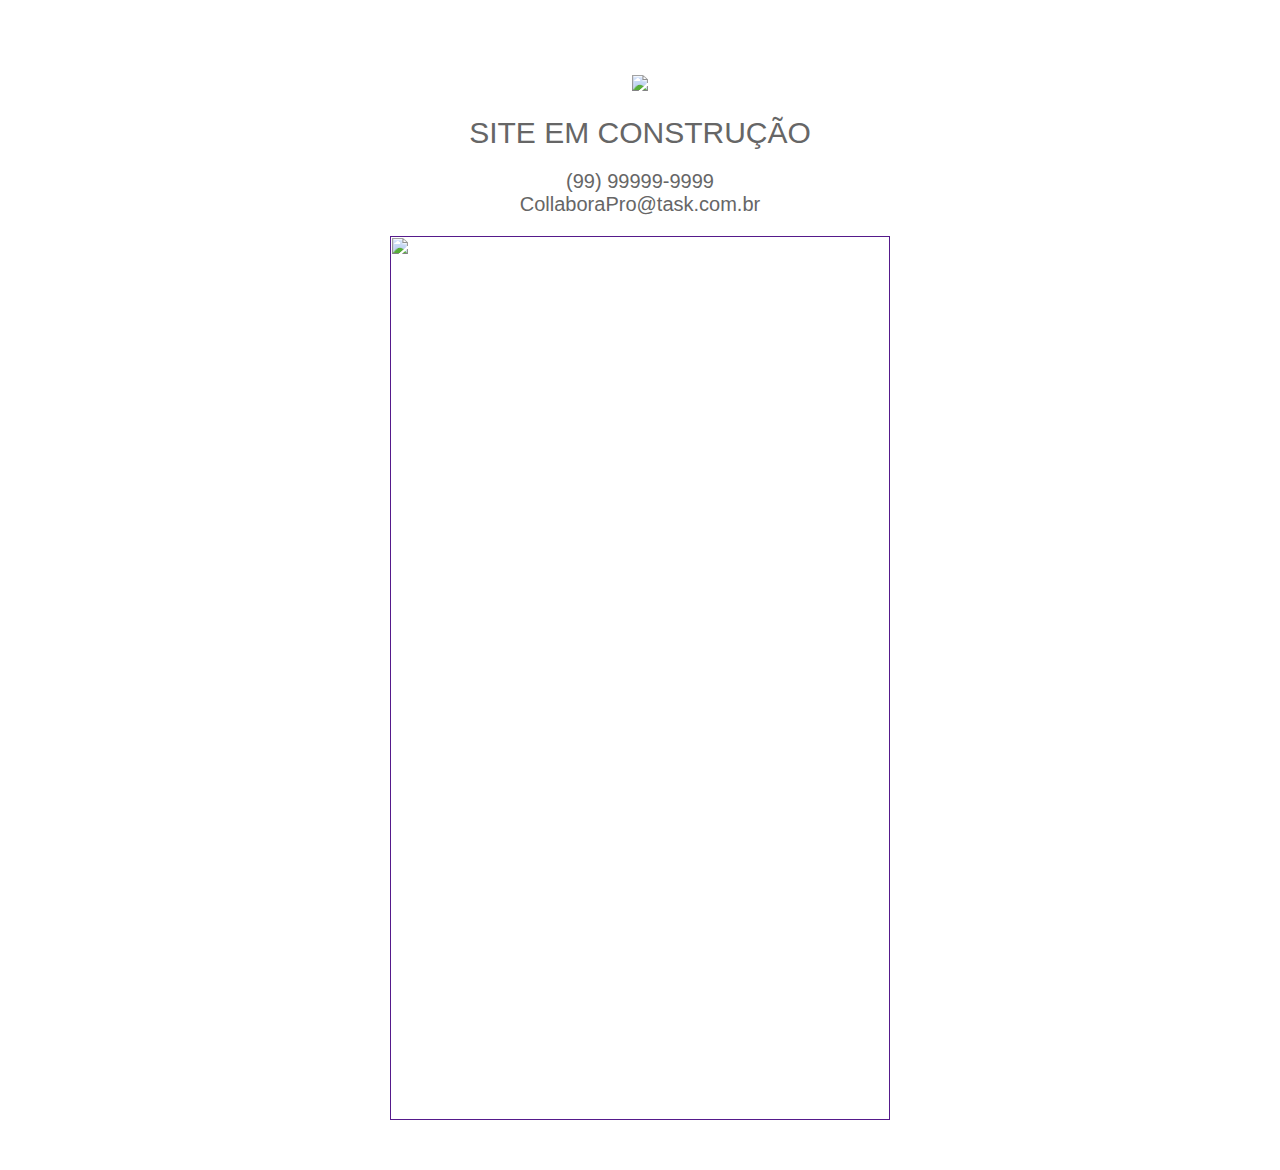
==== about.html @ c07c27ef "Versão 1.2.1" ====
<style>
    body{
      font-family: 'Titillium Web', sans-serif;
      color: #666666;
      text-align: center;
    }
    .box{
      background-color: #fff;
      width: 500px;
      margin: 50px auto;
    }
    #title {
      font-size: 30px;
      margin-top: 25px;
    }
    #descricao{
      font-size:20px;
      margin: 20px auto;
    }
    #logo {
      margin-top: 25px;
      max-width: 365px;
      height: auto;
    }
    #logo-task {
      width: 100%;
    }
  </style>
</head>
<body>
  <div class="box">
    <img src="logo.png" id="logo">
    <div id="title">
      SITE EM CONSTRUÇÃO
    </div>
    <div id="descricao">
      (99) 99999-9999<br>
      CollaboraPro@task.com.br
    </div>
    <a href="" target="_blank">
      <img src="https://www.andrefelizardo.com.br/blog/wp-content/uploads/2015/11/em_construcao1.jpg" id="logo-task">
    </a>
  </div>
</body>
</html>
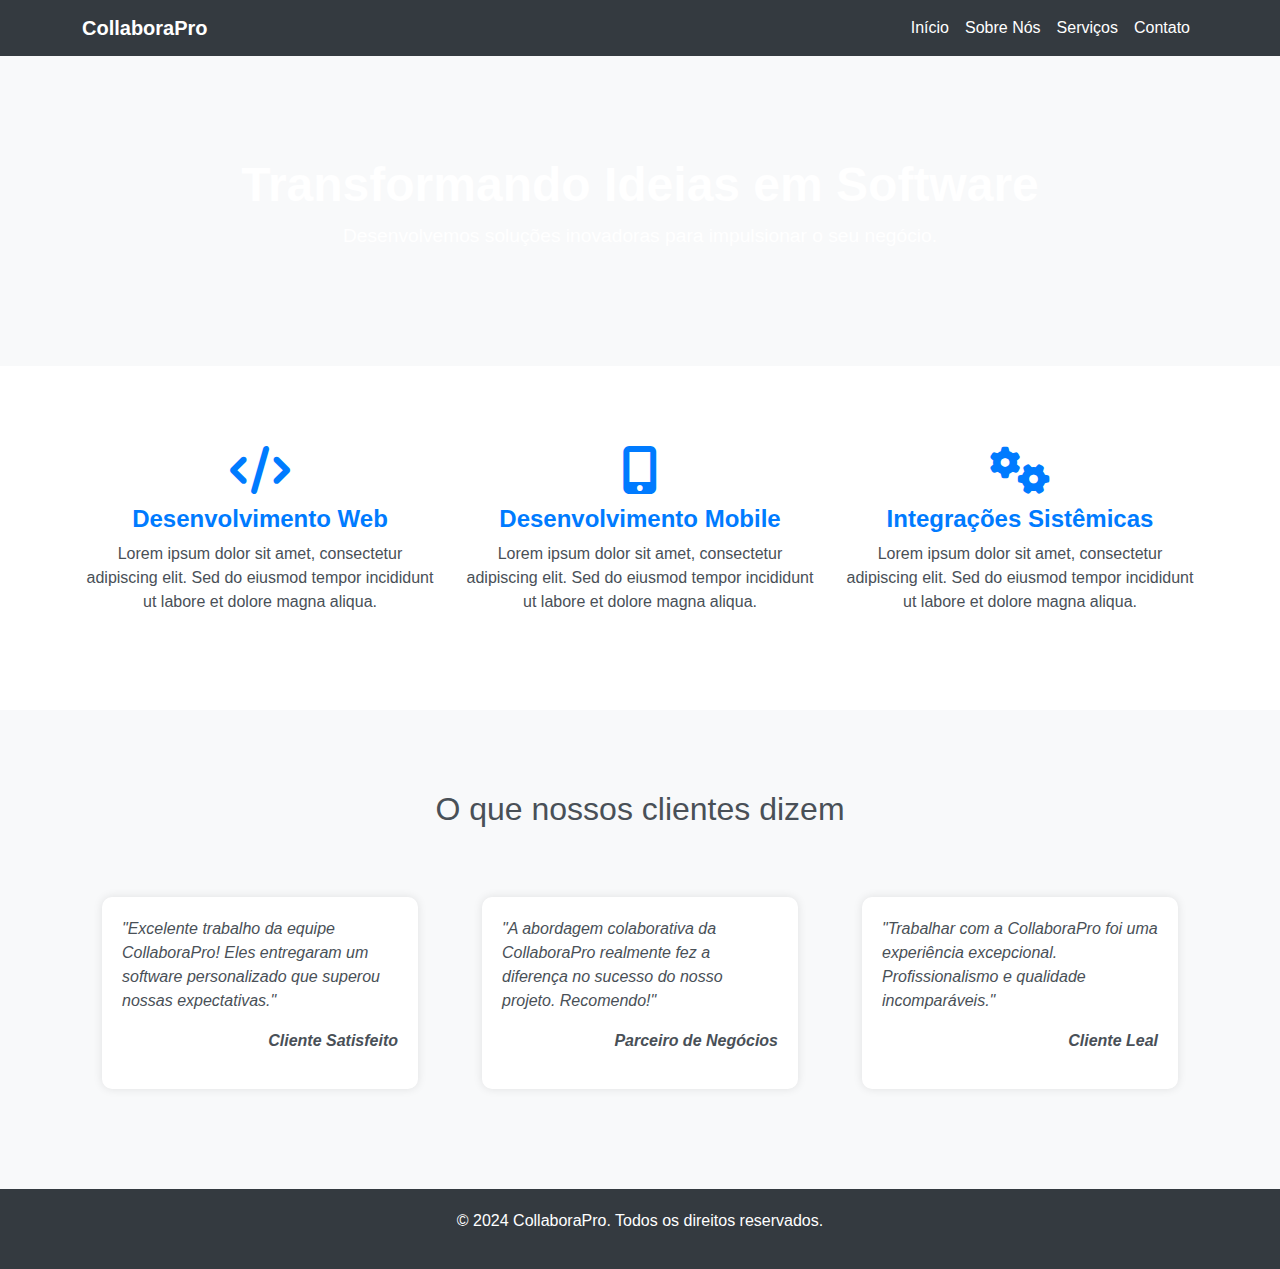
==== commit 507c46aa: "Versão 1.5" ====
--- a/about.html
+++ b/about.html
@@ -1,45 +1,196 @@
-<style>
-    body{
-      font-family: 'Titillium Web', sans-serif;
-      color: #666666;
-      text-align: center;
-    }
-    .box{
-      background-color: #fff;
-      width: 500px;
-      margin: 50px auto;
-    }
-    #title {
-      font-size: 30px;
-      margin-top: 25px;
-    }
-    #descricao{
-      font-size:20px;
-      margin: 20px auto;
-    }
-    #logo {
-      margin-top: 25px;
-      max-width: 365px;
-      height: auto;
-    }
-    #logo-task {
-      width: 100%;
-    }
-  </style>
+<!DOCTYPE html>
+<html lang="pt-br">
+
+<head>
+    <meta charset="UTF-8">
+    <meta name="viewport" content="width=device-width, initial-scale=1">
+    <title>CollaboraPro - Desenvolvimento de Software</title>
+    <link rel="stylesheet" href="https://cdn.jsdelivr.net/npm/bootstrap@5.0.2/dist/css/bootstrap.min.css">
+    <link rel="stylesheet" href="https://cdnjs.cloudflare.com/ajax/libs/font-awesome/6.0.0/css/all.min.css">
+    <style>
+        body {
+            font-family: 'Arial', sans-serif;
+            background-color: #f8f9fa;
+            color: #495057;
+        }
+
+        .navbar {
+            background-color: #343a40;
+        }
+
+        .navbar-dark .navbar-toggler-icon {
+            background-color: #fff;
+        }
+
+        .navbar-brand {
+            color: #fff;
+            font-weight: bold;
+        }
+
+        .navbar-nav .nav-link {
+            color: #fff;
+        }
+
+        .navbar-toggler {
+            border-color: #fff;
+        }
+
+        .jumbotron {
+            background: url('https://via.placeholder.com/1920x500') center/cover no-repeat;
+            color: #fff;
+            text-align: center;
+            padding: 100px 0;
+            margin-bottom: 0;
+        }
+
+        .jumbotron h1 {
+            font-size: 3rem;
+            font-weight: bold;
+        }
+
+        .jumbotron p {
+            font-size: 1.2rem;
+        }
+
+        .services {
+            background-color: #fff;
+            padding: 80px 0;
+        }
+
+        .service-icon {
+            font-size: 3rem;
+            color: #007bff;
+        }
+
+        .service-title {
+            font-size: 1.5rem;
+            font-weight: bold;
+            color: #007bff;
+            margin-top: 10px;
+        }
+
+        .testimonials {
+            background-color: #f8f9fa;
+            padding: 80px 0;
+        }
+
+        .testimonial {
+            background-color: #fff;
+            padding: 20px;
+            border-radius: 10px;
+            margin: 20px;
+            box-shadow: 0 0 10px rgba(0, 0, 0, 0.1);
+        }
+
+        .testimonial p {
+            font-style: italic;
+        }
+
+        footer {
+            background-color: #343a40;
+            color: #fff;
+            text-align: center;
+            padding: 20px 0;
+        }
+    </style>
 </head>
+
 <body>
-  <div class="box">
-    <img src="logo.png" id="logo">
-    <div id="title">
-      SITE EM CONSTRUÇÃO
+
+    <!-- Navbar -->
+    <nav class="navbar navbar-expand-lg navbar-dark">
+        <div class="container">
+            <a class="navbar-brand" href="#">CollaboraPro</a>
+            <button class="navbar-toggler" type="button" data-bs-toggle="collapse" data-bs-target="#navbarNav"
+                aria-controls="navbarNav" aria-expanded="false" aria-label="Toggle navigation">
+                <span class="navbar-toggler-icon"></span>
+            </button>
+            <div class="collapse navbar-collapse" id="navbarNav">
+                <ul class="navbar-nav ms-auto">
+                    <li class="nav-item">
+                        <a class="nav-link" href="#">Início</a>
+                    </li>
+                    <li class="nav-item">
+                        <a class="nav-link" href="#">Sobre Nós</a>
+                    </li>
+                    <li class="nav-item">
+                        <a class="nav-link" href="#">Serviços</a>
+                    </li>
+                    <li class="nav-item">
+                        <a class="nav-link" href="#">Contato</a>
+                    </li>
+                </ul>
+            </div>
+        </div>
+    </nav>
+
+    <!-- Jumbotron -->
+    <div class="jumbotron">
+        <div class="container">
+            <h1 class="display-2">Transformando Ideias em Software</h1>
+            <p class="lead">Desenvolvemos soluções inovadoras para impulsionar o seu negócio.</p>
+        </div>
     </div>
-    <div id="descricao">
-      (99) 99999-9999<br>
-      CollaboraPro@task.com.br
+
+    <!-- Services Section -->
+    <div class="services">
+        <div class="container">
+            <div class="row text-center">
+                <div class="col-md-4">
+                    <i class="fas fa-code service-icon"></i>
+                    <h3 class="service-title">Desenvolvimento Web</h3>
+                    <p>Lorem ipsum dolor sit amet, consectetur adipiscing elit. Sed do eiusmod tempor incididunt ut labore et dolore magna aliqua.</p>
+                </div>
+                <div class="col-md-4">
+                    <i class="fas fa-mobile-alt service-icon"></i>
+                    <h3 class="service-title">Desenvolvimento Mobile</h3>
+                    <p>Lorem ipsum dolor sit amet, consectetur adipiscing elit. Sed do eiusmod tempor incididunt ut labore et dolore magna aliqua.</p>
+                </div>
+                <div class="col-md-4">
+                    <i class="fas fa-cogs service-icon"></i>
+                    <h3 class="service-title">Integrações Sistêmicas</h3>
+                    <p>Lorem ipsum dolor sit amet, consectetur adipiscing elit. Sed do eiusmod tempor incididunt ut labore et dolore magna aliqua.</p>
+                </div>
+            </div>
+        </div>
     </div>
-    <a href="" target="_blank">
-      <img src="https://www.andrefelizardo.com.br/blog/wp-content/uploads/2015/11/em_construcao1.jpg" id="logo-task">
-    </a>
-  </div>
+
+    <!-- Testimonials Section -->
+    <div class="testimonials">
+        <div class="container">
+            <h2 class="text-center mb-5">O que nossos clientes dizem</h2>
+            <div class="row">
+                <div class="col-md-4">
+                    <div class="testimonial">
+                        <p>"Excelente trabalho da equipe CollaboraPro! Eles entregaram um software personalizado que superou nossas expectativas."</p>
+                        <p class="text-end"><strong>Cliente Satisfeito</strong></p>
+                    </div>
+                </div>
+                <div class="col-md-4">
+                    <div class="testimonial">
+                        <p>"A abordagem colaborativa da CollaboraPro realmente fez a diferença no sucesso do nosso projeto. Recomendo!"</p>
+                        <p class="text-end"><strong>Parceiro de Negócios</strong></p>
+                    </div>
+                </div>
+                <div class="col-md-4">
+                    <div class="testimonial">
+                        <p>"Trabalhar com a CollaboraPro foi uma experiência excepcional. Profissionalismo e qualidade incomparáveis."</p>
+                        <p class="text-end"><strong>Cliente Leal</strong></p>
+                    </div>
+                </div>
+            </div>
+        </div>
+    </div>
+
+    <!-- Footer -->
+    <footer>
+        <div class="container">
+            <p>&copy; 2024 CollaboraPro. Todos os direitos reservados.</p>
+        </div>
+    </footer>
+
+    <!-- Scripts -->
+    <script src="https://cdn.jsdelivr.net/npm/bootstrap@5.0.2/dist/js/bootstrap.bundle.min.js"></script>
 </body>
-</html>+
+</html>
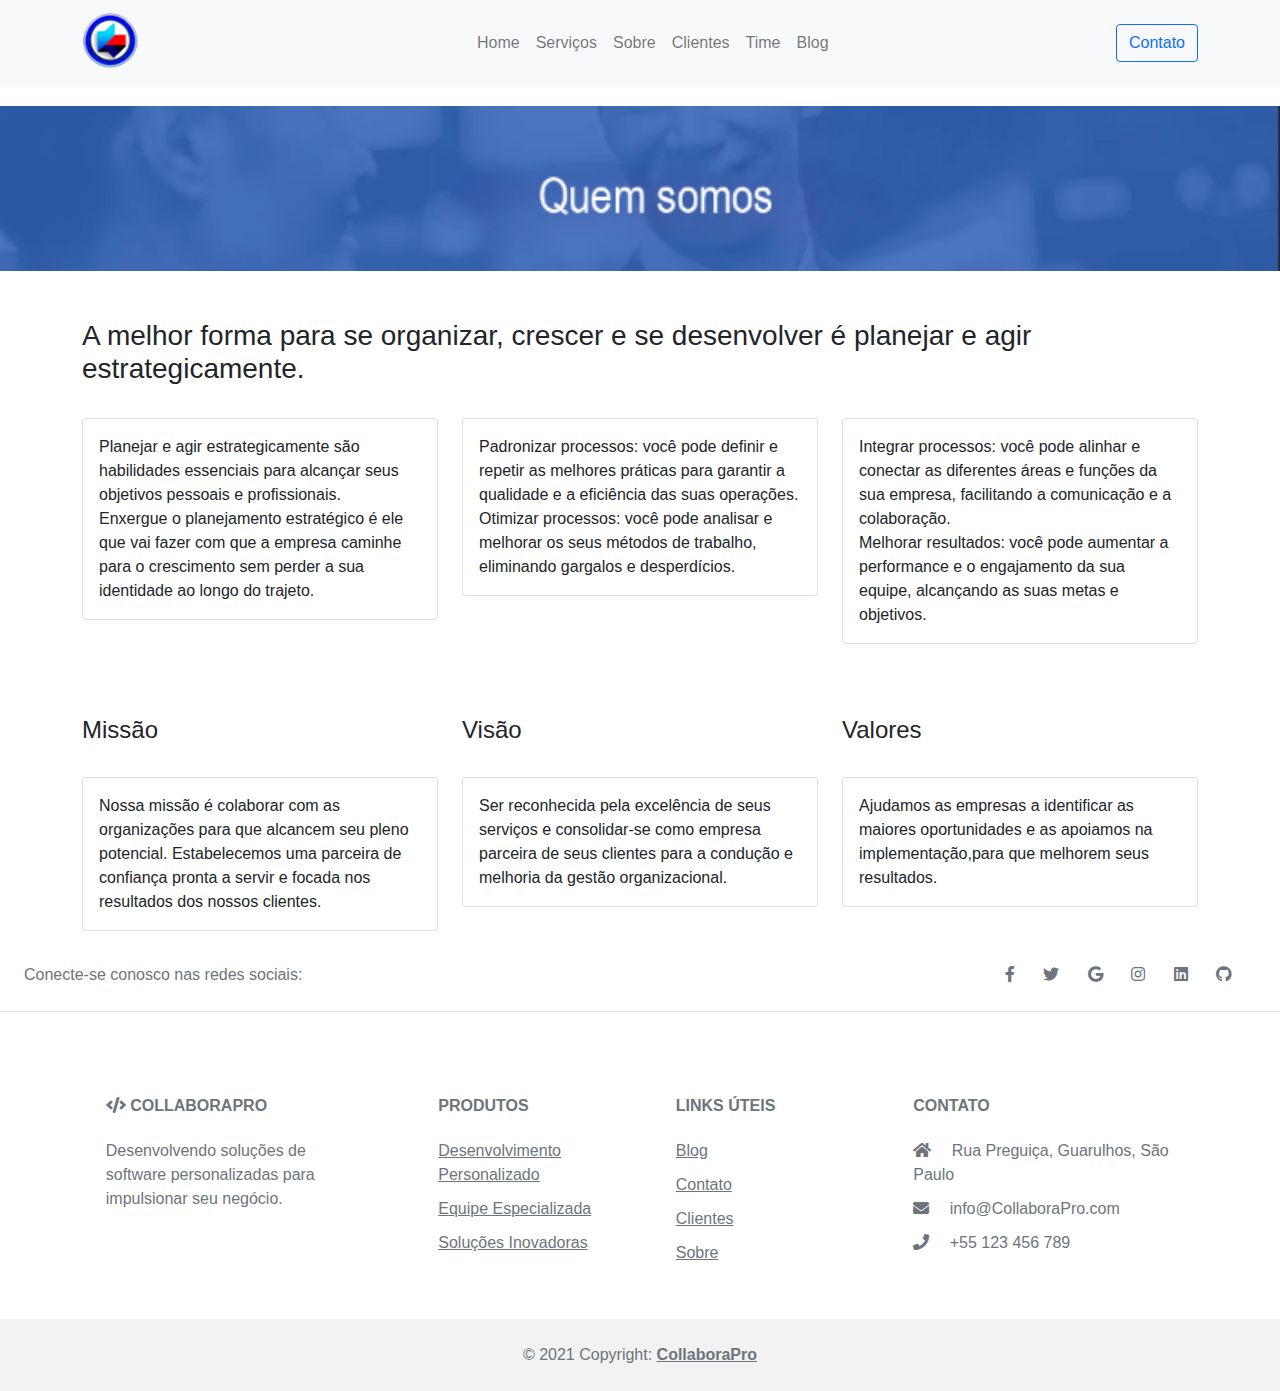
==== commit 2d57a75c: "Versão beta" ====
--- a/about.html
+++ b/about.html
@@ -3,194 +3,222 @@
 
 <head>
     <meta charset="UTF-8">
-    <meta name="viewport" content="width=device-width, initial-scale=1">
-    <title>CollaboraPro - Desenvolvimento de Software</title>
-    <link rel="stylesheet" href="https://cdn.jsdelivr.net/npm/bootstrap@5.0.2/dist/css/bootstrap.min.css">
-    <link rel="stylesheet" href="https://cdnjs.cloudflare.com/ajax/libs/font-awesome/6.0.0/css/all.min.css">
-    <style>
-        body {
-            font-family: 'Arial', sans-serif;
-            background-color: #f8f9fa;
-            color: #495057;
-        }
-
-        .navbar {
-            background-color: #343a40;
-        }
-
-        .navbar-dark .navbar-toggler-icon {
-            background-color: #fff;
-        }
-
-        .navbar-brand {
-            color: #fff;
-            font-weight: bold;
-        }
-
-        .navbar-nav .nav-link {
-            color: #fff;
-        }
-
-        .navbar-toggler {
-            border-color: #fff;
-        }
-
-        .jumbotron {
-            background: url('https://via.placeholder.com/1920x500') center/cover no-repeat;
-            color: #fff;
-            text-align: center;
-            padding: 100px 0;
-            margin-bottom: 0;
-        }
-
-        .jumbotron h1 {
-            font-size: 3rem;
-            font-weight: bold;
-        }
-
-        .jumbotron p {
-            font-size: 1.2rem;
-        }
-
-        .services {
-            background-color: #fff;
-            padding: 80px 0;
-        }
-
-        .service-icon {
-            font-size: 3rem;
-            color: #007bff;
-        }
-
-        .service-title {
-            font-size: 1.5rem;
-            font-weight: bold;
-            color: #007bff;
-            margin-top: 10px;
-        }
-
-        .testimonials {
-            background-color: #f8f9fa;
-            padding: 80px 0;
-        }
-
-        .testimonial {
-            background-color: #fff;
-            padding: 20px;
-            border-radius: 10px;
-            margin: 20px;
-            box-shadow: 0 0 10px rgba(0, 0, 0, 0.1);
-        }
-
-        .testimonial p {
-            font-style: italic;
-        }
-
-        footer {
-            background-color: #343a40;
-            color: #fff;
-            text-align: center;
-            padding: 20px 0;
-        }
-    </style>
+    <meta name="viewport" content="width=device-width, initial-scale=1.0">
+    <title>Sua Empresa - Desenvolvimento de Software</title>
+    <link rel="stylesheet" href="css/bootstrap.min.css">
+    <link rel="stylesheet" href="https://cdnjs.cloudflare.com/ajax/libs/font-awesome/5.15.3/css/all.min.css"
+        integrity="sha512-...." crossorigin="anonymous" referrerpolicy="no-referrer" />
+    <link rel="stylesheet" href="About.css">
 </head>
 
 <body>
 
-    <!-- Navbar -->
-    <nav class="navbar navbar-expand-lg navbar-dark">
+    <nav class="navbar navbar-expand-lg navbar-light bg-light">
         <div class="container">
-            <a class="navbar-brand" href="#">CollaboraPro</a>
+            <a class="navbar-brand me-5" href="#">
+                <img src="img/Logo sem fundo.png" alt="Logo" height="60">
+            </a>
             <button class="navbar-toggler" type="button" data-bs-toggle="collapse" data-bs-target="#navbarNav"
                 aria-controls="navbarNav" aria-expanded="false" aria-label="Toggle navigation">
                 <span class="navbar-toggler-icon"></span>
             </button>
             <div class="collapse navbar-collapse" id="navbarNav">
-                <ul class="navbar-nav ms-auto">
-                    <li class="nav-item">
-                        <a class="nav-link" href="#">Início</a>
-                    </li>
-                    <li class="nav-item">
-                        <a class="nav-link" href="#">Sobre Nós</a>
-                    </li>
-                    <li class="nav-item">
-                        <a class="nav-link" href="#">Serviços</a>
-                    </li>
-                    <li class="nav-item">
-                        <a class="nav-link" href="#">Contato</a>
+                <ul class="navbar-nav mx-auto">
+                    <li class="nav-item active">
+                        <a class="nav-link" href="#">Home</a>
+                    </li>
+                    <li class="nav-item">
+                        <a class="nav-link" href="service.html">Serviços</a>
+                    </li>
+                    <li class="nav-item">
+                        <a class="nav-link" href="about.html">Sobre</a>
+                    </li>
+                    <li class="nav-item">
+                        <a class="nav-link" href="client.html">Clientes</a>
+                    </li>
+                    <li class="nav-item">
+                        <a class="nav-link" href="team.html">Time</a>
+                    </li>
+                    <li class="nav-item">
+                        <a class="nav-link" href="blog.html">Blog</a>
                     </li>
                 </ul>
+                <a href="contact.html" class="btn btn-outline-primary">Contato</a>
             </div>
         </div>
     </nav>
 
-    <!-- Jumbotron -->
-    <div class="jumbotron">
-        <div class="container">
-            <h1 class="display-2">Transformando Ideias em Software</h1>
-            <p class="lead">Desenvolvemos soluções inovadoras para impulsionar o seu negócio.</p>
+    <!-- Conteudo da pagina Sobre -->
+
+
+
+    <div class="container-fluid p-0">
+        <div class="row ">
+            <img src="img/Quem somos Finalizado.jpg" alt="">
         </div>
     </div>
 
-    <!-- Services Section -->
-    <div class="services">
-        <div class="container">
-            <div class="row text-center">
-                <div class="col-md-4">
-                    <i class="fas fa-code service-icon"></i>
-                    <h3 class="service-title">Desenvolvimento Web</h3>
-                    <p>Lorem ipsum dolor sit amet, consectetur adipiscing elit. Sed do eiusmod tempor incididunt ut labore et dolore magna aliqua.</p>
-                </div>
-                <div class="col-md-4">
-                    <i class="fas fa-mobile-alt service-icon"></i>
-                    <h3 class="service-title">Desenvolvimento Mobile</h3>
-                    <p>Lorem ipsum dolor sit amet, consectetur adipiscing elit. Sed do eiusmod tempor incididunt ut labore et dolore magna aliqua.</p>
-                </div>
-                <div class="col-md-4">
-                    <i class="fas fa-cogs service-icon"></i>
-                    <h3 class="service-title">Integrações Sistêmicas</h3>
-                    <p>Lorem ipsum dolor sit amet, consectetur adipiscing elit. Sed do eiusmod tempor incididunt ut labore et dolore magna aliqua.</p>
-                </div>
-            </div>
-        </div>
+    <div class="container">
+        <div class="row pt-5 pb-3">
+            <div class="col-12">
+                <h3>A melhor forma para se organizar, crescer e se desenvolver é planejar e agir estrategicamente.</h3>
+            </div>
+        </div>
+        <div class="row">
+            <div class="col-md-4 mt-2 mb-2">
+                <div class="card p-3">
+                    <div class="card-text"> Planejar e agir estrategicamente são habilidades essenciais 
+                        para alcançar seus objetivos pessoais e profissionais.
+                        <br>Enxergue o planejamento estratégico é ele que vai fazer com que a empresa caminhe para 
+                        o crescimento sem perder a sua identidade ao longo do trajeto.
+                    </div>
+                </div>
+            </div>
+            <div class="col-md-4 mt-2 mb-2">
+                <div class="card  p-3">
+                    <div class="card-text">Padronizar processos: você pode definir e repetir as melhores práticas
+                         para garantir a qualidade e a eficiência das suas operações.
+                         <br>Otimizar processos: você pode analisar e melhorar os seus métodos de trabalho,
+                        eliminando gargalos e desperdícios.
+                    </div>
+                </div>
+            </div>
+            <div class="col-md-4 mt-2 mb-2">
+                <div class="card  p-3">
+                    <div class="card-text">Integrar processos: você pode alinhar e conectar as diferentes áreas e funções da sua empresa, facilitando a comunicação e a colaboração.
+                        <br>Melhorar resultados: você pode aumentar a performance e o engajamento da sua equipe, alcançando as suas metas e objetivos.
+                    </div>
+                </div>
+            </div>
+
+            <div class="col-md-4 mt-2 mb-2">
+
+                <!--auteração-->
+                <div class="row pt-5 pb-3">
+
+                    <div class="col-md-4 mt-2 mb-2">
+                        <h4>Missão</h4>
+                    </div>
+
+                </div>
+                <!--auteração-->
+
+                <div class="card p-3">
+                    <div class="card-text">Nossa missão é colaborar com as organizações para que alcancem seu pleno potencial. 
+                        Estabelecemos uma parceira de confiança pronta a servir e focada nos resultados dos nossos clientes.
+                    </div>
+                </div>
+            </div>
+            <div class="col-md-4 mt-2 mb-2">
+
+                <!--auteração-->
+                <div class="row pt-5 pb-3">
+
+                    <div class="col-md-4 mt-2 mb-2">
+                        <h4>Visão</h4>
+                    </div>
+
+                </div>
+                <!--auteração-->
+
+                <div class="card  p-3">
+                    <div class="card-text">Ser reconhecida pela excelência de seus serviços e consolidar-se como empresa parceira
+                         de seus clientes para a condução e melhoria da gestão organizacional.
+                    </div>
+                </div>
+            </div>
+            <div class="col-md-4 mt-2 mb-2">
+
+                <!--auteração-->
+                <div class="row pt-5 pb-3">
+
+                    <div class="col-md-4 mt-2 mb-2">
+                        <h4>Valores</h4>
+                    </div>
+
+                </div>
+                <!--auteração-->
+
+
+
+                <div class="card  p-3">
+                    <div class="card-text">Ajudamos as empresas a identificar as maiores oportunidades
+                         e as apoiamos na implementação,para que melhorem seus resultados.
+                    </div>
+                </div>
+            </div>
+        </div>
+        
     </div>
-
-    <!-- Testimonials Section -->
-    <div class="testimonials">
-        <div class="container">
-            <h2 class="text-center mb-5">O que nossos clientes dizem</h2>
-            <div class="row">
-                <div class="col-md-4">
-                    <div class="testimonial">
-                        <p>"Excelente trabalho da equipe CollaboraPro! Eles entregaram um software personalizado que superou nossas expectativas."</p>
-                        <p class="text-end"><strong>Cliente Satisfeito</strong></p>
-                    </div>
-                </div>
-                <div class="col-md-4">
-                    <div class="testimonial">
-                        <p>"A abordagem colaborativa da CollaboraPro realmente fez a diferença no sucesso do nosso projeto. Recomendo!"</p>
-                        <p class="text-end"><strong>Parceiro de Negócios</strong></p>
-                    </div>
-                </div>
-                <div class="col-md-4">
-                    <div class="testimonial">
-                        <p>"Trabalhar com a CollaboraPro foi uma experiência excepcional. Profissionalismo e qualidade incomparáveis."</p>
-                        <p class="text-end"><strong>Cliente Leal</strong></p>
-                    </div>
-                </div>
-            </div>
-        </div>
-    </div>
-
+    
+
+    <!-- Fim do Conteudo da pagina Sobre-->
+
+
+     <!-- Footer -->
+     <footer class="text-center text-lg-start bg-body-tertiary text-muted">
+        <!-- Social media -->
+        <section
+            class="d-flex justify-content-center justify-content-lg-between p-4 border-bottom">
+            <div class="me-5 d-none d-lg-block">
+                <span>Conecte-se conosco nas redes sociais:</span>
+            </div>
+            <div>
+                <a href="#" class="me-4 text-reset"><i class="fab fa-facebook-f"></i></a>
+                <a href="#" class="me-4 text-reset"><i class="fab fa-twitter"></i></a>
+                <a href="#" class="me-4 text-reset"><i class="fab fa-google"></i></a>
+                <a href="#" class="me-4 text-reset"><i class="fab fa-instagram"></i></a>
+                <a href="#" class="me-4 text-reset"><i class="fab fa-linkedin"></i></a>
+                <a href="#" class="me-4 text-reset"><i class="fab fa-github"></i></a>
+            </div>
+        </section>
+        <!-- Social media -->
+
+        <!-- Links -->
+        <section class="container text-center text-md-start mt-5">
+            <div class="row mt-3">
+                <div class="col-md-3 col-lg-4 col-xl-3 mx-auto mb-4">
+                    <h6 class="text-uppercase fw-bold mb-4"><i class="fas fa-code"></i>
+                        CollaboraPro</h6>
+                    <p>Desenvolvendo soluções de software personalizadas para impulsionar seu
+                        negócio.</p>
+                </div>
+
+                <div class="col-md-2 col-lg-2 col-xl-2 mx-auto mb-4">
+                    <h6 class="text-uppercase fw-bold mb-4">Produtos</h6>
+                    <p><a href="#!" class="text-reset">Desenvolvimento Personalizado</a></p>
+                    <p><a href="#!" class="text-reset">Equipe Especializada</a></p>
+                    <p><a href="#!" class="text-reset">Soluções Inovadoras</a></p>
+                    <!-- Adicione mais produtos conforme necessário -->
+                </div>
+
+                <div class="col-md-3 col-lg-2 col-xl-2 mx-auto mb-4">
+                    <h6 class="text-uppercase fw-bold mb-4">Links Úteis</h6>
+                    <p><a href="#!" class="text-reset">Blog</a></p>
+                    <p><a href="#!" class="text-reset">Contato</a></p>
+                    <p><a href="#!" class="text-reset">Clientes</a></p>
+                    <p><a href="#!" class="text-reset">Sobre</a></p>
+                </div>
+
+                <div class="col-md-4 col-lg-3 col-xl-3 mx-auto mb-md-0 mb-4">
+                    <h6 class="text-uppercase fw-bold mb-4">Contato</h6>
+                    <p><i class="fas fa-home me-3"></i> Rua Preguiça, Guarulhos, São Paulo</p>
+                    <p><i class="fas fa-envelope me-3"></i> info@CollaboraPro.com</p>
+                    <p><i class="fas fa-phone me-3"></i> +55 123 456 789</p>
+                </div>
+            </div>
+        </section>
+        <!-- Links -->
+
+        <!-- Copyright -->
+        <div class="text-center p-4" style="background-color: rgba(0, 0, 0, 0.05);">
+            © 2021 Copyright: <a class="text-reset fw-bold" href="">CollaboraPro</a>
+        </div>
+        <!-- Copyright -->
+    </footer>
     <!-- Footer -->
-    <footer>
-        <div class="container">
-            <p>&copy; 2024 CollaboraPro. Todos os direitos reservados.</p>
-        </div>
-    </footer>
-
-    <!-- Scripts -->
-    <script src="https://cdn.jsdelivr.net/npm/bootstrap@5.0.2/dist/js/bootstrap.bundle.min.js"></script>
+
+    <script src="js/bootstrap.js"></script>                            
 </body>
 
-</html>
+</html>--- a/About.css
+++ b/About.css
@@ -0,0 +1,33 @@
+body {
+    font-family: sans-serif;
+  }
+  
+  header {
+    background-color: #212529;
+    padding: 20px;
+  }
+  
+  nav {
+    margin-bottom: 20px;
+  }
+  
+  nav a {
+    color: #fff;
+  }
+  
+  nav a:hover {
+    color: #000;
+  }
+  
+  section {
+    padding: 20px;
+  }
+  
+  h1 {
+    margin-top: 0;
+  }
+  
+  p {
+    margin-bottom: 10px;
+  }
+  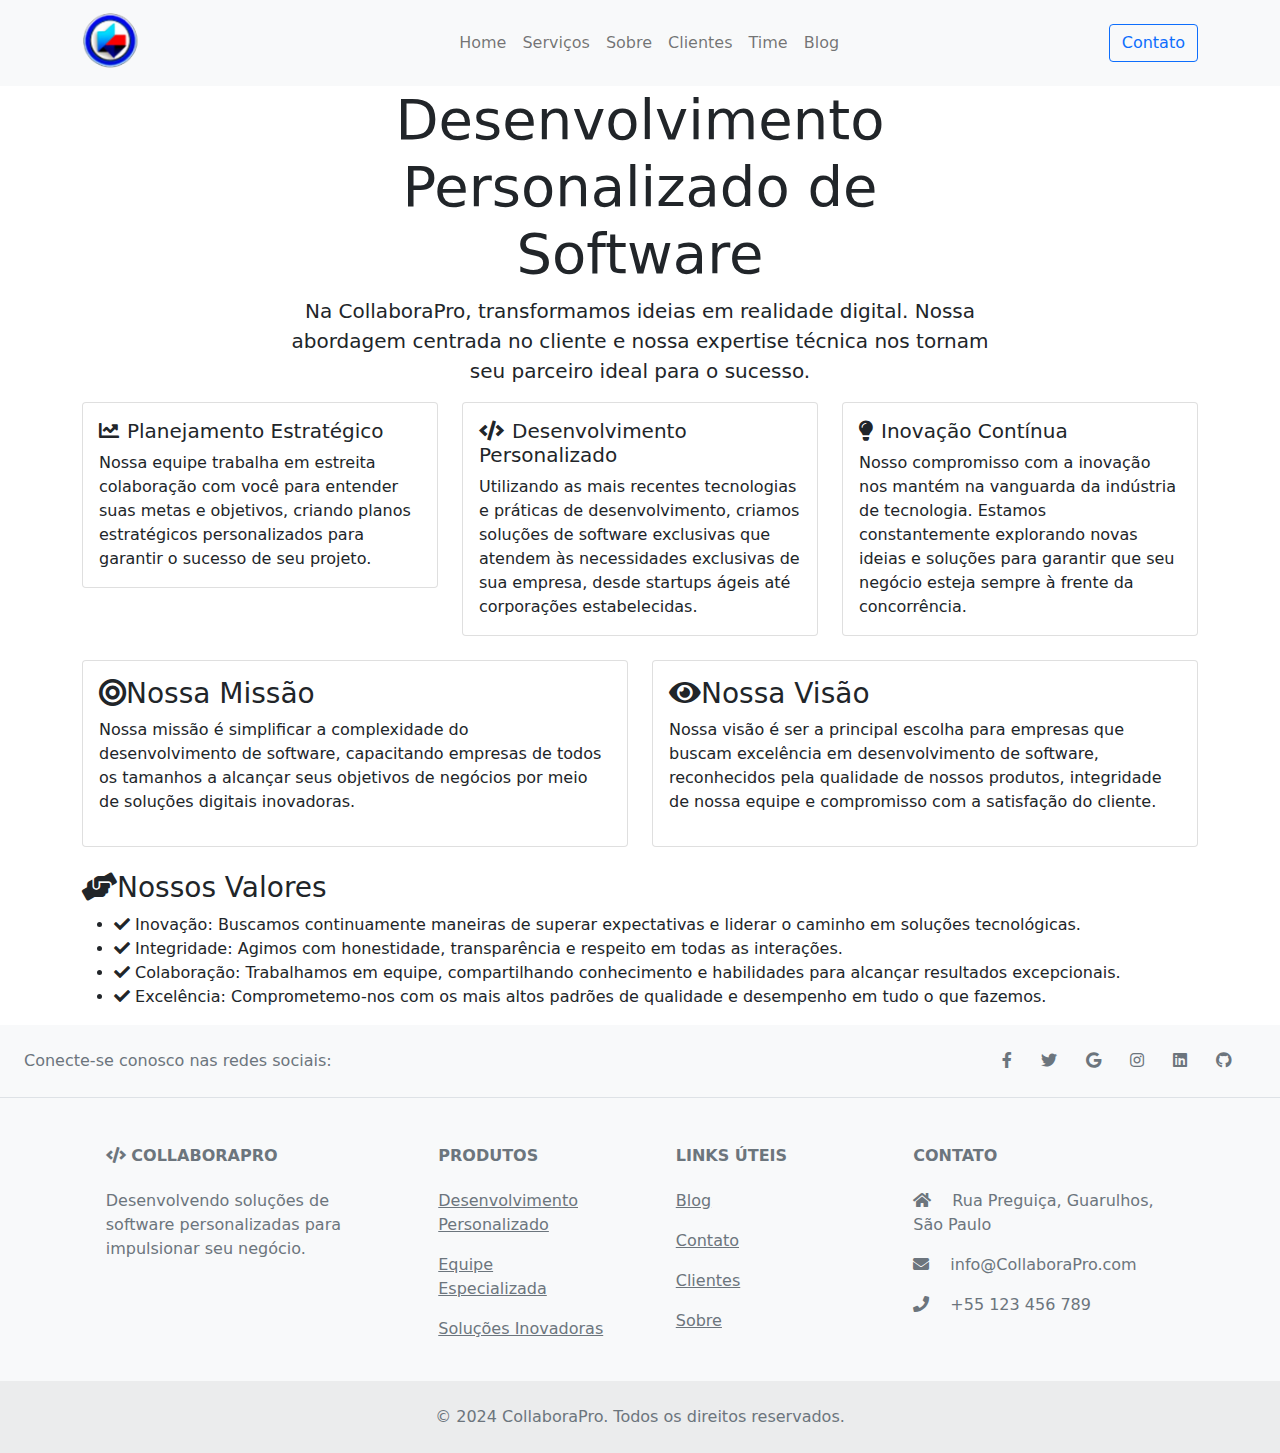
==== commit 5e1d36c3: "Versão beta" ====
--- a/about.html
+++ b/about.html
@@ -4,19 +4,22 @@
 <head>
     <meta charset="UTF-8">
     <meta name="viewport" content="width=device-width, initial-scale=1.0">
-    <title>Sua Empresa - Desenvolvimento de Software</title>
+    <title>CollaboraPro - Desenvolvimento de Software</title>
     <link rel="stylesheet" href="css/bootstrap.min.css">
     <link rel="stylesheet" href="https://cdnjs.cloudflare.com/ajax/libs/font-awesome/5.15.3/css/all.min.css"
         integrity="sha512-...." crossorigin="anonymous" referrerpolicy="no-referrer" />
-    <link rel="stylesheet" href="About.css">
+    <link rel="stylesheet" href="styles/main.css">
+    <link rel="stylesheet" href="about.css">
+    <link rel="icon" type="image/png" href="img/logo.png">
 </head>
 
 <body>
 
+    <!-- Navigation -->
     <nav class="navbar navbar-expand-lg navbar-light bg-light">
         <div class="container">
             <a class="navbar-brand me-5" href="#">
-                <img src="img/Logo sem fundo.png" alt="Logo" height="60">
+                <img src="img/Logo.png" alt="Logo" height="60">
             </a>
             <button class="navbar-toggler" type="button" data-bs-toggle="collapse" data-bs-target="#navbarNav"
                 aria-controls="navbarNav" aria-expanded="false" aria-label="Toggle navigation">
@@ -47,119 +50,100 @@
             </div>
         </div>
     </nav>
-
-    <!-- Conteudo da pagina Sobre -->
-
-
-
-    <div class="container-fluid p-0">
-        <div class="row ">
-            <img src="img/Quem somos Finalizado.jpg" alt="">
-        </div>
-    </div>
-
-    <div class="container">
-        <div class="row pt-5 pb-3">
-            <div class="col-12">
-                <h3>A melhor forma para se organizar, crescer e se desenvolver é planejar e agir estrategicamente.</h3>
-            </div>
-        </div>
-        <div class="row">
-            <div class="col-md-4 mt-2 mb-2">
-                <div class="card p-3">
-                    <div class="card-text"> Planejar e agir estrategicamente são habilidades essenciais 
-                        para alcançar seus objetivos pessoais e profissionais.
-                        <br>Enxergue o planejamento estratégico é ele que vai fazer com que a empresa caminhe para 
-                        o crescimento sem perder a sua identidade ao longo do trajeto.
-                    </div>
-                </div>
-            </div>
-            <div class="col-md-4 mt-2 mb-2">
-                <div class="card  p-3">
-                    <div class="card-text">Padronizar processos: você pode definir e repetir as melhores práticas
-                         para garantir a qualidade e a eficiência das suas operações.
-                         <br>Otimizar processos: você pode analisar e melhorar os seus métodos de trabalho,
-                        eliminando gargalos e desperdícios.
-                    </div>
-                </div>
-            </div>
-            <div class="col-md-4 mt-2 mb-2">
-                <div class="card  p-3">
-                    <div class="card-text">Integrar processos: você pode alinhar e conectar as diferentes áreas e funções da sua empresa, facilitando a comunicação e a colaboração.
-                        <br>Melhorar resultados: você pode aumentar a performance e o engajamento da sua equipe, alcançando as suas metas e objetivos.
-                    </div>
-                </div>
-            </div>
-
-            <div class="col-md-4 mt-2 mb-2">
-
-                <!--auteração-->
-                <div class="row pt-5 pb-3">
-
-                    <div class="col-md-4 mt-2 mb-2">
-                        <h4>Missão</h4>
-                    </div>
-
-                </div>
-                <!--auteração-->
-
-                <div class="card p-3">
-                    <div class="card-text">Nossa missão é colaborar com as organizações para que alcancem seu pleno potencial. 
-                        Estabelecemos uma parceira de confiança pronta a servir e focada nos resultados dos nossos clientes.
-                    </div>
-                </div>
-            </div>
-            <div class="col-md-4 mt-2 mb-2">
-
-                <!--auteração-->
-                <div class="row pt-5 pb-3">
-
-                    <div class="col-md-4 mt-2 mb-2">
-                        <h4>Visão</h4>
-                    </div>
-
-                </div>
-                <!--auteração-->
-
-                <div class="card  p-3">
-                    <div class="card-text">Ser reconhecida pela excelência de seus serviços e consolidar-se como empresa parceira
-                         de seus clientes para a condução e melhoria da gestão organizacional.
-                    </div>
-                </div>
-            </div>
-            <div class="col-md-4 mt-2 mb-2">
-
-                <!--auteração-->
-                <div class="row pt-5 pb-3">
-
-                    <div class="col-md-4 mt-2 mb-2">
-                        <h4>Valores</h4>
-                    </div>
-
-                </div>
-                <!--auteração-->
-
-
-
-                <div class="card  p-3">
-                    <div class="card-text">Ajudamos as empresas a identificar as maiores oportunidades
-                         e as apoiamos na implementação,para que melhorem seus resultados.
-                    </div>
-                </div>
-            </div>
-        </div>
-        
-    </div>
-    
-
-    <!-- Fim do Conteudo da pagina Sobre-->
-
-
-     <!-- Footer -->
-     <footer class="text-center text-lg-start bg-body-tertiary text-muted">
-        <!-- Social media -->
-        <section
-            class="d-flex justify-content-center justify-content-lg-between p-4 border-bottom">
+    <!-- End Navigation -->
+
+    <!-- Hero Section -->
+    <section class="hero">
+        <div class="container">
+            <div class="row">
+                <div class="col-md-8 offset-md-2 text-center">
+                    <h1 class="display-4">Desenvolvimento Personalizado de Software</h1>
+                    <p class="lead">Na CollaboraPro, transformamos ideias em realidade digital. Nossa abordagem centrada no cliente e nossa expertise técnica nos tornam seu parceiro ideal para o sucesso.</p>
+                </div>
+            </div>
+        </div>
+    </section>
+    <!-- End Hero Section -->
+
+    <!-- Services Section -->
+    <section class="services">
+        <div class="container">
+            <div class="row">
+                <div class="col-md-4">
+                    <div class="card mb-4">
+                        <div class="card-body">
+                            <h5 class="card-title"><i class="fas fa-chart-line me-2"></i>Planejamento Estratégico</h5>
+                            <p class="card-text">Nossa equipe trabalha em estreita colaboração com você para entender suas metas e objetivos, criando planos estratégicos personalizados para garantir o sucesso de seu projeto.</p>
+                        </div>
+                    </div>
+                </div>
+                <div class="col-md-4">
+                    <div class="card mb-4">
+                        <div class="card-body">
+                            <h5 class="card-title"><i class="fas fa-code me-2"></i>Desenvolvimento Personalizado</h5>
+                            <p class="card-text">Utilizando as mais recentes tecnologias e práticas de desenvolvimento, criamos soluções de software exclusivas que atendem às necessidades exclusivas de sua empresa, desde startups ágeis até corporações estabelecidas.</p>
+                        </div>
+                    </div>
+                </div>
+                <div class="col-md-4">
+                    <div class="card mb-4">
+                        <div class="card-body">
+                            <h5 class="card-title"><i class="fas fa-lightbulb me-2"></i>Inovação Contínua</h5>
+                            <p class="card-text">Nosso compromisso com a inovação nos mantém na vanguarda da indústria de tecnologia. Estamos constantemente explorando novas ideias e soluções para garantir que seu negócio esteja sempre à frente da concorrência.</p>
+                        </div>
+                    </div>
+                </div>
+            </div>
+        </div>
+    </section>
+    <!-- End Services Section -->
+
+    <!-- Mission and Vision Section -->
+    <section class="mission-vision">
+        <div class="container">
+            <div class="row">
+                <div class="col-lg-6">
+                    <div class="mission card mb-4">
+                        <div class="card-body">
+                            <h3 class="section-title"><i class="fas fa-bullseye icon"></i>Nossa Missão</h3>
+                            <p class="section-text">Nossa missão é simplificar a complexidade do desenvolvimento de software, capacitando empresas de todos os tamanhos a alcançar seus objetivos de negócios por meio de soluções digitais inovadoras.</p>
+                        </div>
+                    </div>
+                </div>
+                <div class="col-lg-6">
+                    <div class="vision card mb-4">
+                        <div class="card-body">
+                            <h3 class="section-title"><i class="fas fa-eye icon"></i>Nossa Visão</h3>
+                            <p class="section-text">Nossa visão é ser a principal escolha para empresas que buscam excelência em desenvolvimento de software, reconhecidos pela qualidade de nossos produtos, integridade de nossa equipe e compromisso com a satisfação do cliente.</p>
+                        </div>
+                    </div>
+                </div>
+            </div>
+        </div>
+    </section>
+    <!-- End Mission and Vision Section -->
+
+    <!-- Values Section -->
+    <section class="values">
+        <div class="container">
+            <div class="row">
+                <div class="col-md-12">
+                    <h3 class="section-title"><i class="fas fa-hands-helping icon"></i>Nossos Valores</h3>
+                    <ul class="value-list">
+                        <li><i class="fas fa-check icon"></i> Inovação: Buscamos continuamente maneiras de superar expectativas e liderar o caminho em soluções tecnológicas.</li>
+                        <li><i class="fas fa-check icon"></i> Integridade: Agimos com honestidade, transparência e respeito em todas as interações.</li>
+                        <li><i class="fas fa-check icon"></i> Colaboração: Trabalhamos em equipe, compartilhando conhecimento e habilidades para alcançar resultados excepcionais.</li>
+                        <li><i class="fas fa-check icon"></i> Excelência: Comprometemo-nos com os mais altos padrões de qualidade e desempenho em tudo o que fazemos.</li>
+                    </ul>
+                </div>
+            </div>
+        </div>
+    </section>
+    <!-- End Values Section -->
+
+    <!-- Footer -->
+    <footer class="text-center text-lg-start bg-light text-muted">
+        <section class="d-flex justify-content-center justify-content-lg-between p-4 border-bottom">
             <div class="me-5 d-none d-lg-block">
                 <span>Conecte-se conosco nas redes sociais:</span>
             </div>
@@ -172,9 +156,7 @@
                 <a href="#" class="me-4 text-reset"><i class="fab fa-github"></i></a>
             </div>
         </section>
-        <!-- Social media -->
-
-        <!-- Links -->
+
         <section class="container text-center text-md-start mt-5">
             <div class="row mt-3">
                 <div class="col-md-3 col-lg-4 col-xl-3 mx-auto mb-4">
@@ -189,7 +171,6 @@
                     <p><a href="#!" class="text-reset">Desenvolvimento Personalizado</a></p>
                     <p><a href="#!" class="text-reset">Equipe Especializada</a></p>
                     <p><a href="#!" class="text-reset">Soluções Inovadoras</a></p>
-                    <!-- Adicione mais produtos conforme necessário -->
                 </div>
 
                 <div class="col-md-3 col-lg-2 col-xl-2 mx-auto mb-4">
@@ -208,17 +189,14 @@
                 </div>
             </div>
         </section>
-        <!-- Links -->
-
-        <!-- Copyright -->
+
         <div class="text-center p-4" style="background-color: rgba(0, 0, 0, 0.05);">
-            © 2021 Copyright: <a class="text-reset fw-bold" href="">CollaboraPro</a>
-        </div>
-        <!-- Copyright -->
+            © 2024 CollaboraPro. Todos os direitos reservados.
+        </div>
     </footer>
-    <!-- Footer -->
-
-    <script src="js/bootstrap.js"></script>                            
+    <!-- End Footer -->
+
+    <script src="js/bootstrap.bundle.min.js"></script>
 </body>
 
-</html>+</html>
